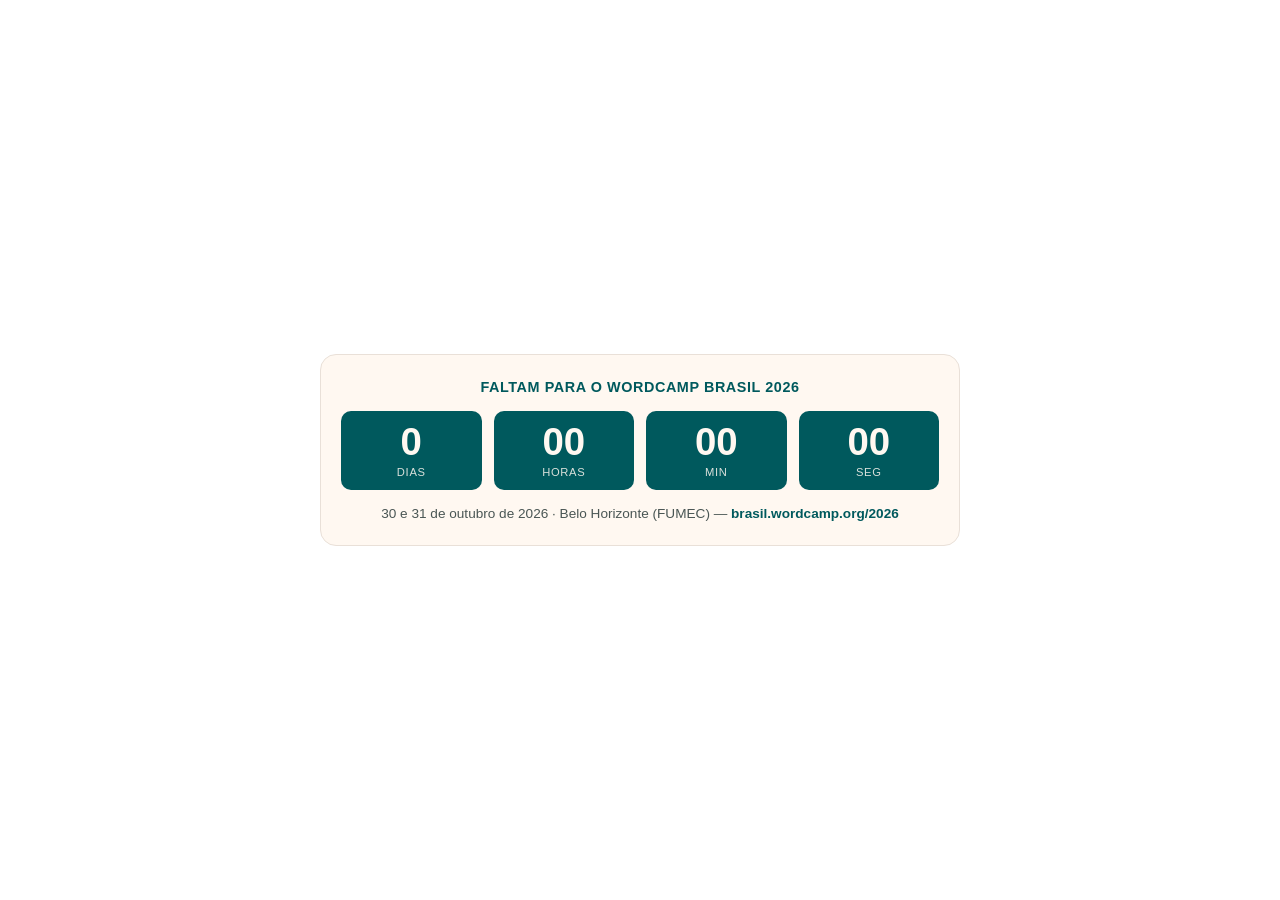
==== index.html @ 0be14403 "feat: add WordCamp Brasil 2026 countdown page" ====
<!DOCTYPE html>
<html lang="pt-BR">
<head>
<meta charset="UTF-8">
<meta name="viewport" content="width=device-width, initial-scale=1.0">
<title>Contador WordCamp Brasil 2026</title>
<style>
  :root {
    --cyan-700: #00595D;
    --cyan-900: #003E3E;
    --orange-600: #C6360B;
    --sand-100: #FFF8F1;
    --sand-300: #E9E0D8;
    --gray-700: #4A5654;
  }
  * { box-sizing: border-box; }
  html, body {
    margin: 0;
    padding: 0;
    background: transparent;
  }
  body {
    font-family: -apple-system, BlinkMacSystemFont, "Segoe UI", Roboto, Helvetica, Arial, sans-serif;
    display: flex;
    align-items: center;
    justify-content: center;
    min-height: 100vh;
  }
  .countdown {
    width: 100%;
    max-width: 640px;
    background: var(--sand-100);
    border: 1px solid var(--sand-300);
    border-radius: 16px;
    padding: 24px 20px;
    text-align: center;
  }
  .countdown__label {
    margin: 0 0 16px;
    font-size: 0.9rem;
    font-weight: 600;
    letter-spacing: 0.04em;
    text-transform: uppercase;
    color: var(--cyan-700);
  }
  .countdown__grid {
    display: grid;
    grid-template-columns: repeat(4, 1fr);
    gap: 12px;
  }
  .countdown__unit {
    background: var(--cyan-700);
    color: var(--sand-100);
    border-radius: 10px;
    padding: 12px 4px;
  }
  .countdown__value {
    display: block;
    font-size: clamp(1.6rem, 6vw, 2.4rem);
    font-weight: 800;
    line-height: 1;
    font-variant-numeric: tabular-nums;
  }
  .countdown__unit-label {
    display: block;
    margin-top: 4px;
    font-size: 0.7rem;
    text-transform: uppercase;
    letter-spacing: 0.06em;
    opacity: 0.85;
  }
  .countdown__done {
    color: var(--orange-600);
    font-weight: 700;
    font-size: 1.2rem;
  }
  .countdown__footer {
    margin: 16px 0 0;
    font-size: 0.85rem;
    color: var(--gray-700);
  }
  .countdown__footer a {
    color: var(--cyan-700);
    font-weight: 600;
    text-decoration: none;
  }
  .countdown__footer a:hover { text-decoration: underline; }
</style>
</head>
<body>

<div class="countdown wcbr-countdown">
  <p class="countdown__label">Faltam para o WordCamp Brasil 2026</p>
  <div class="countdown__grid">
    <div class="countdown__unit">
      <span class="countdown__value wcbr-count-num">--</span>
      <span class="countdown__unit-label">dias</span>
    </div>
    <div class="countdown__unit">
      <span class="countdown__value wcbr-count-num">--</span>
      <span class="countdown__unit-label">horas</span>
    </div>
    <div class="countdown__unit">
      <span class="countdown__value wcbr-count-num">--</span>
      <span class="countdown__unit-label">min</span>
    </div>
    <div class="countdown__unit">
      <span class="countdown__value wcbr-count-num">--</span>
      <span class="countdown__unit-label">seg</span>
    </div>
  </div>
  <p class="countdown__footer">30 e 31 de outubro de 2026 · Belo Horizonte (FUMEC) — <a href="https://brasil.wordcamp.org/2026/" target="_blank" rel="noopener">brasil.wordcamp.org/2026</a></p>
</div>

<script>
( function () {
    'use strict';

    /* ---------------------------------------------------------------- *
     * Countdown to the opening keynote
     * ---------------------------------------------------------------- */
    function initCountdown() {
        var root = document.querySelector( '.wcbr-countdown' );

        if ( ! root ) {
            return;
        }

        var slots = root.querySelectorAll( '.wcbr-count-num' );

        if ( slots.length < 4 ) {
            return;
        }

        // 30 October 2026, 09:00 (BRT / UTC-3).
        var target = new Date( Date.UTC( 2026, 9, 30, 12, 0, 0 ) ).getTime();

        function pad( value ) {
            return value < 10 ? '0' + value : String( value );
        }

        function tick() {
            var diff = target - Date.now();

            if ( diff <= 0 ) {
                diff = 0;
            }

            var totalSeconds = Math.floor( diff / 1000 );
            var days = Math.floor( totalSeconds / 86400 );
            var hours = Math.floor( ( totalSeconds % 86400 ) / 3600 );
            var minutes = Math.floor( ( totalSeconds % 3600 ) / 60 );
            var seconds = totalSeconds % 60;

            slots[ 0 ].textContent = String( days );
            slots[ 1 ].textContent = pad( hours );
            slots[ 2 ].textContent = pad( minutes );
            slots[ 3 ].textContent = pad( seconds );
        }

        tick();
        window.setInterval( tick, 1000 );
    }

    function init() {
        initCountdown();
    }

    if ( document.readyState === 'loading' ) {
        document.addEventListener( 'DOMContentLoaded', init );
    } else {
        init();
    }
}() );
</script>

</body>
</html>
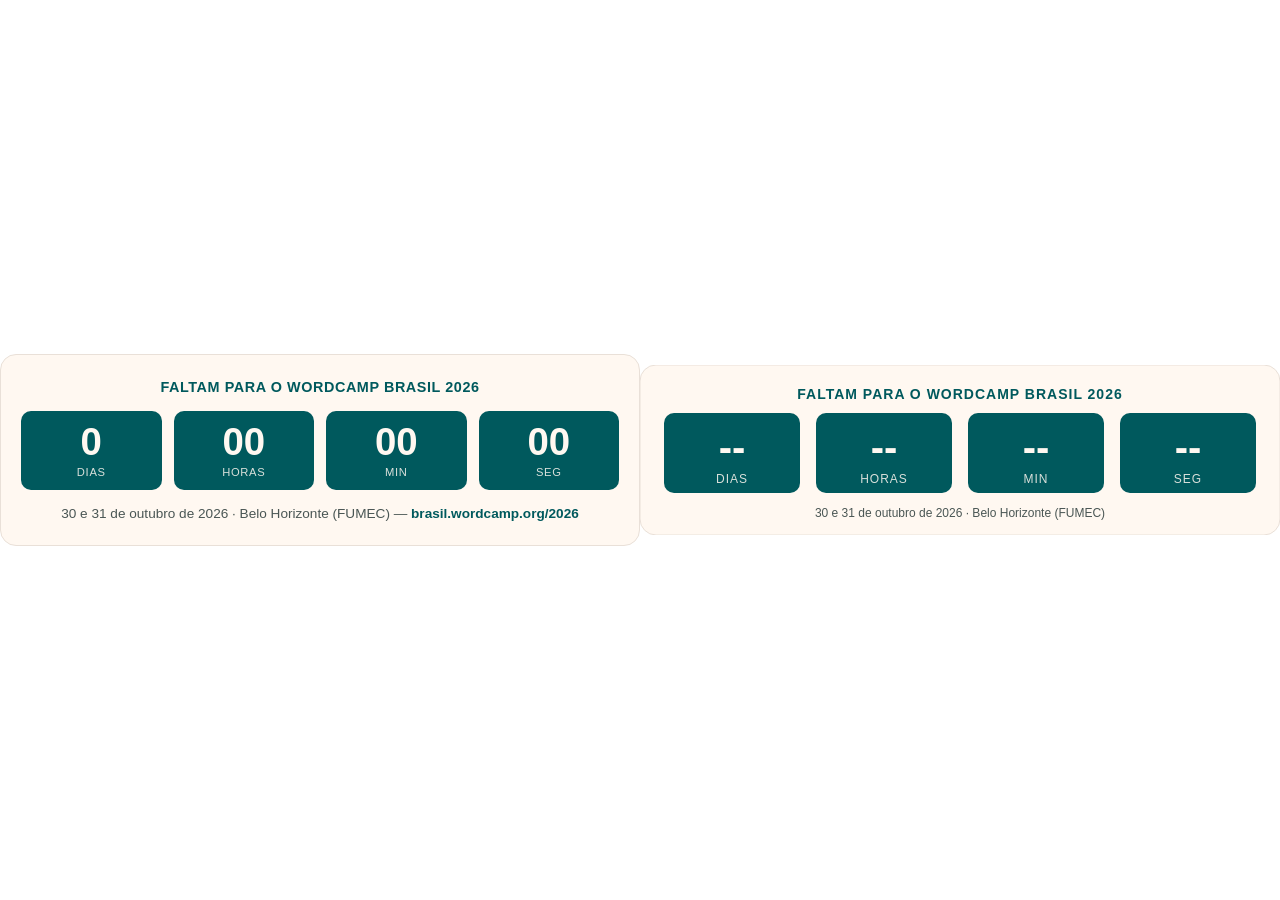
==== commit d81311d8: "feat: add CSS-only days countdown (@property/steps, no JS) + img test in index.html" ====
--- a/index.html
+++ b/index.html
@@ -112,6 +112,14 @@
   <p class="countdown__footer">30 e 31 de outubro de 2026 · Belo Horizonte (FUMEC) — <a href="https://brasil.wordcamp.org/2026/" target="_blank" rel="noopener">brasil.wordcamp.org/2026</a></p>
 </div>
 
+<!--
+  Teste do countdown-live.svg como <img>: como imagem, o <script> embutido no SVG
+  não roda (navegadores desativam script em SVG carregado via <img>), então isso
+  vai renderizar os placeholders "--" parados, não um contador vivo. Pra ticar de
+  verdade, o SVG precisa ir via <iframe src="...svg"> ou <object type="image/svg+xml">.
+-->
+<img decoding="async" src="https://wordcampbr.github.io/countdown/countdown-live.svg" alt="">
+
 <script>
 ( function () {
     'use strict';
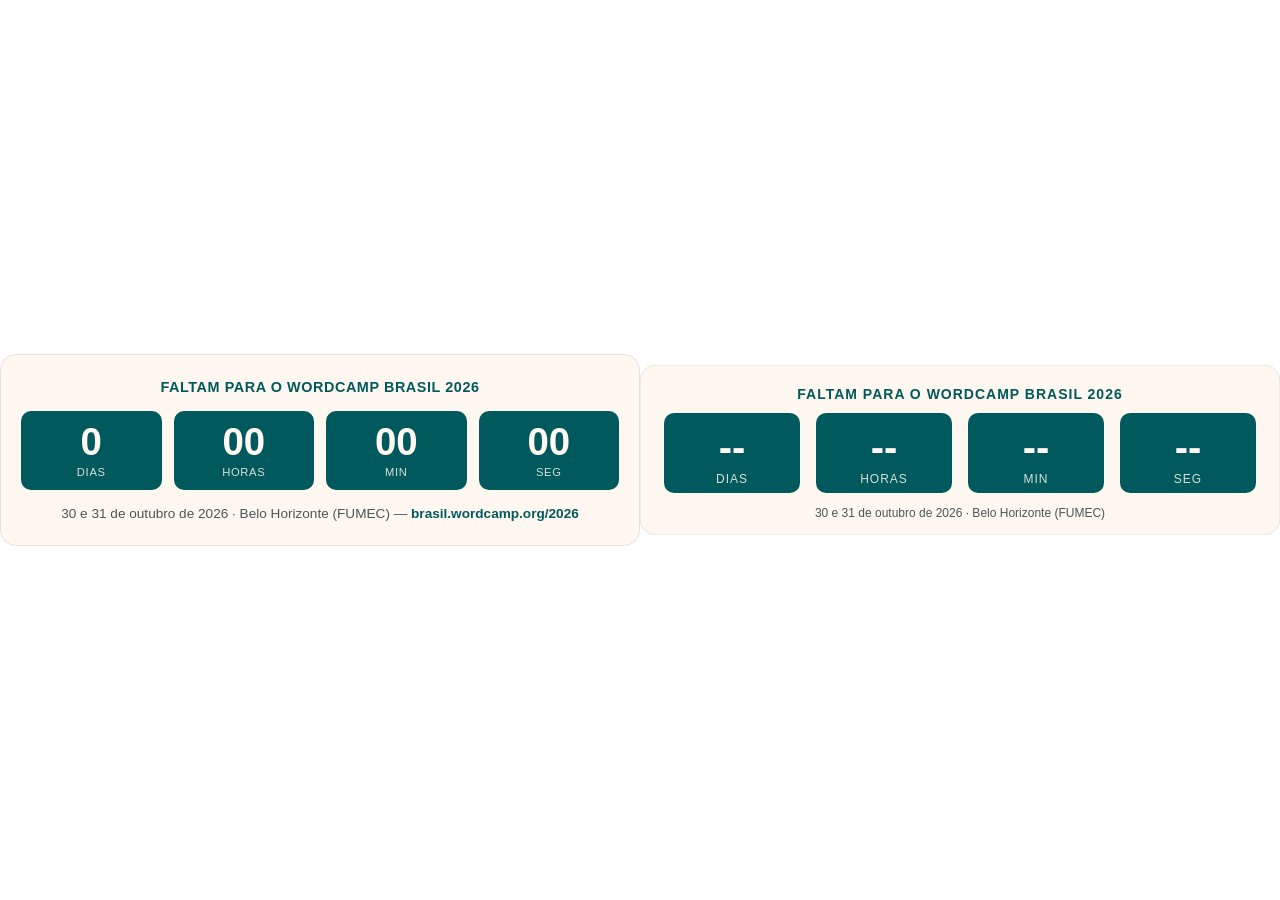
==== commit aed2ef82: "fix: correct target time to 12:30 BRT (was 09:00)" ====
--- a/index.html
+++ b/index.html
@@ -140,8 +140,8 @@
             return;
         }
 
-        // 30 October 2026, 09:00 (BRT / UTC-3).
-        var target = new Date( Date.UTC( 2026, 9, 30, 12, 0, 0 ) ).getTime();
+        // 30 October 2026, 12:30 (BRT / UTC-3).
+        var target = new Date( Date.UTC( 2026, 9, 30, 15, 30, 0 ) ).getTime();
 
         function pad( value ) {
             return value < 10 ? '0' + value : String( value );
